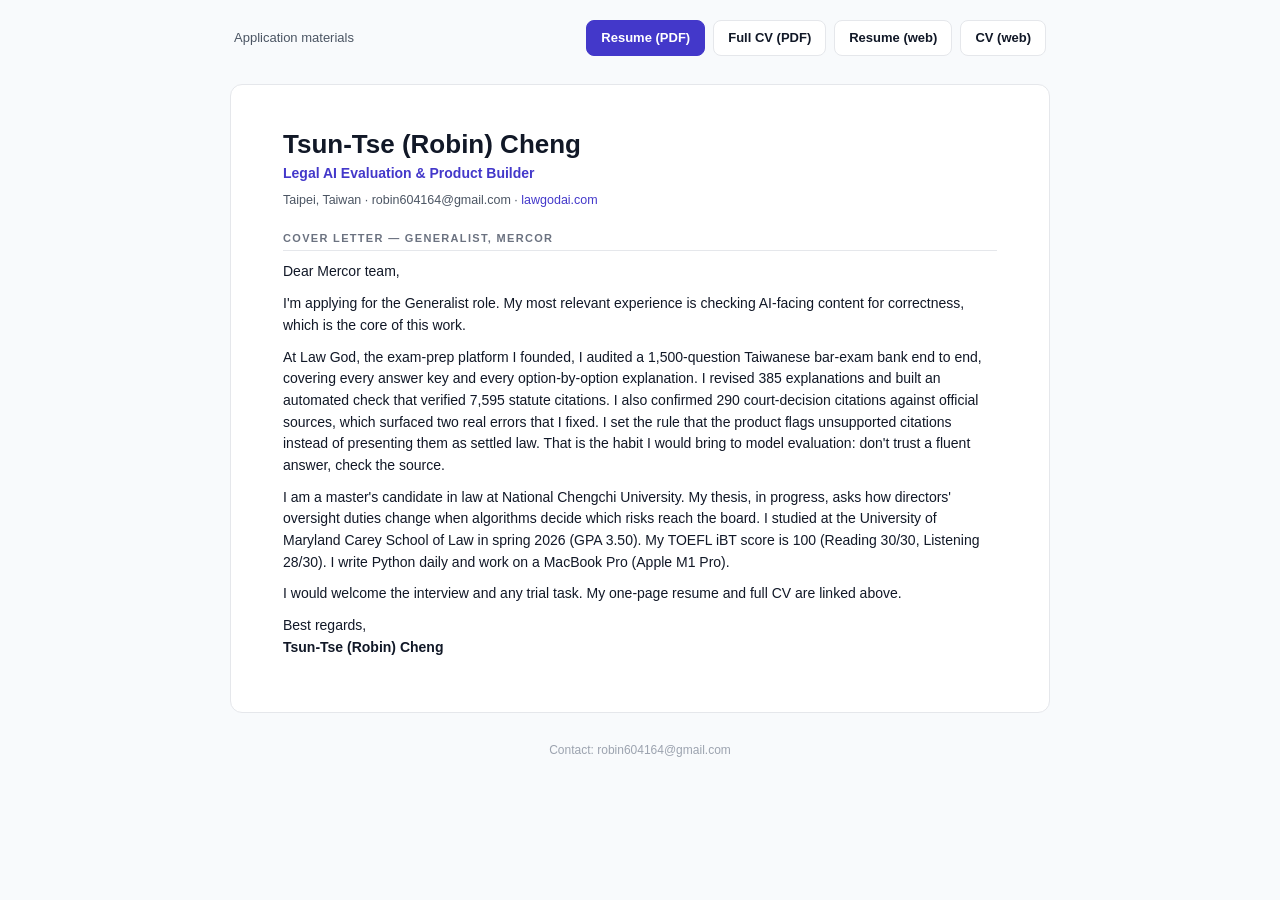
==== index.html @ 29363150 "Rebuild application site: single-source pages, verified content, regenerated PDFs" ====
<!DOCTYPE html>
<html lang="en">
<head>
<meta charset="UTF-8">
<meta name="viewport" content="width=device-width, initial-scale=1">
<meta name="robots" content="noindex">
<title>Tsun-Tse (Robin) Cheng — Cover Letter, Resume &amp; CV</title>
<meta name="description" content="Legal AI evaluation and product builder. Founder of Law God; NCCU law master's candidate; University of Maryland Carey Law exchange; TOEFL iBT 100.">
<meta property="og:title" content="Tsun-Tse (Robin) Cheng — Cover Letter, Resume &amp; CV">
<meta property="og:description" content="Legal AI evaluation and product builder. Founder of Law God; NCCU law master's candidate; UMD Carey Law exchange; TOEFL iBT 100.">
<link rel="stylesheet" href="style.css">
</head>
<body>
<div class="topbar"><span class="muted">Application materials</span>
  <nav><a class="btn primary" href="resume.pdf">Resume (PDF)</a><a class="btn" href="cv.pdf">Full CV (PDF)</a><a class="btn" href="resume.html">Resume (web)</a><a class="btn" href="cv.html">CV (web)</a></nav></div>
<div class="page letter">
  <h1>Tsun-Tse (Robin) Cheng</h1>
  <div class="role">Legal AI Evaluation &amp; Product Builder</div>
  <div class="contact">Taipei, Taiwan · robin604164@gmail.com · <a href="https://lawgodai.com">lawgodai.com</a></div>

  <h2>Cover letter — Generalist, Mercor</h2>
  <p>Dear Mercor team,</p>
  <p>I'm applying for the Generalist role. My most relevant experience is checking AI-facing content for correctness, which is the core of this work.</p>
  <p>At Law God, the exam-prep platform I founded, I audited a 1,500-question Taiwanese bar-exam bank end to end, covering every answer key and every option-by-option explanation. I revised 385 explanations and built an automated check that verified 7,595 statute citations. I also confirmed 290 court-decision citations against official sources, which surfaced two real errors that I fixed. I set the rule that the product flags unsupported citations instead of presenting them as settled law. That is the habit I would bring to model evaluation: don't trust a fluent answer, check the source.</p>
  <p>I am a master's candidate in law at National Chengchi University. My thesis, in progress, asks how directors' oversight duties change when algorithms decide which risks reach the board. I studied at the University of Maryland Carey School of Law in spring 2026 (GPA 3.50). My TOEFL iBT score is 100 (Reading 30/30, Listening 28/30). I write Python daily and work on a MacBook Pro (Apple M1 Pro).</p>
  <p>I would welcome the interview and any trial task. My one-page resume and full CV are linked above.</p>
  <p>Best regards,<br><strong>Tsun-Tse (Robin) Cheng</strong></p>
</div>
<footer>Contact: robin604164@gmail.com</footer>
</body>
</html>
---- style.css ----
:root { --ink:#111827; --muted:#4b5563; --accent:#4338ca; --line:#e5e7eb; --bg:#f8fafc; }
* { box-sizing:border-box; }
html { -webkit-text-size-adjust:100%; }
body { margin:0; background:var(--bg); color:var(--ink); font:14px/1.55 -apple-system,BlinkMacSystemFont,"Segoe UI","PingFang TC","Noto Sans TC",Helvetica,Arial,sans-serif; }
a { color:var(--accent); text-decoration:none; }
a:hover { text-decoration:underline; }
.page { max-width:820px; margin:28px auto; padding:44px 52px; background:#fff; border:1px solid var(--line); border-radius:12px; }
.topbar { max-width:820px; margin:20px auto 0; padding:0 4px; display:flex; flex-wrap:wrap; gap:8px; align-items:center; justify-content:space-between; font-size:13px; }
.topbar nav { display:flex; flex-wrap:wrap; gap:8px; }
.btn { display:inline-block; padding:7px 14px; border:1px solid var(--line); border-radius:8px; background:#fff; color:var(--ink); font-weight:600; font-size:13px; }
.btn.primary { background:var(--accent); border-color:var(--accent); color:#fff; }
.btn:hover { text-decoration:none; filter:brightness(.96); }
h1 { font-size:26px; line-height:1.2; margin:0; }
.role { margin:3px 0 6px; color:var(--accent); font-weight:600; }
.contact { color:var(--muted); font-size:12.5px; }
h2 { margin:20px 0 8px; padding-bottom:3px; border-bottom:1px solid var(--line); font-size:11px; letter-spacing:.12em; text-transform:uppercase; color:#6b7280; }
.row { display:flex; justify-content:space-between; gap:12px; font-weight:600; }
.row span:last-child { font-weight:400; color:var(--muted); white-space:nowrap; }
.sub { color:var(--accent); font-size:12.5px; }
.item { margin-bottom:10px; }
p { margin:4px 0; }
ul { margin:4px 0 0 18px; padding:0; }
li { margin:2px 0; }
.muted { color:var(--muted); }
.note { font-size:12px; color:var(--muted); }
.letter p { margin:10px 0; }
footer { max-width:820px; margin:0 auto 28px; text-align:center; font-size:12px; color:#9ca3af; }

/* One-page resume density */
.compact { font-size:10.5px; line-height:1.42; }
.compact .page { padding:0; border:0; }
.compact h1 { font-size:22px; }
.compact h2 { margin:11px 0 5px; }
.compact .item { margin-bottom:6px; }
.compact li { margin:1px 0; }

@page { size:Letter; margin:.5in; }
@media print {
  body { background:#fff; }
  .page { margin:0; padding:0; border:0; max-width:none; border-radius:0; }
  .topbar, footer, .noprint { display:none !important; }
  a { color:inherit; }
}
@media (max-width:600px) { .page { margin:12px; padding:24px 20px; } .row { flex-direction:column; gap:0; } }
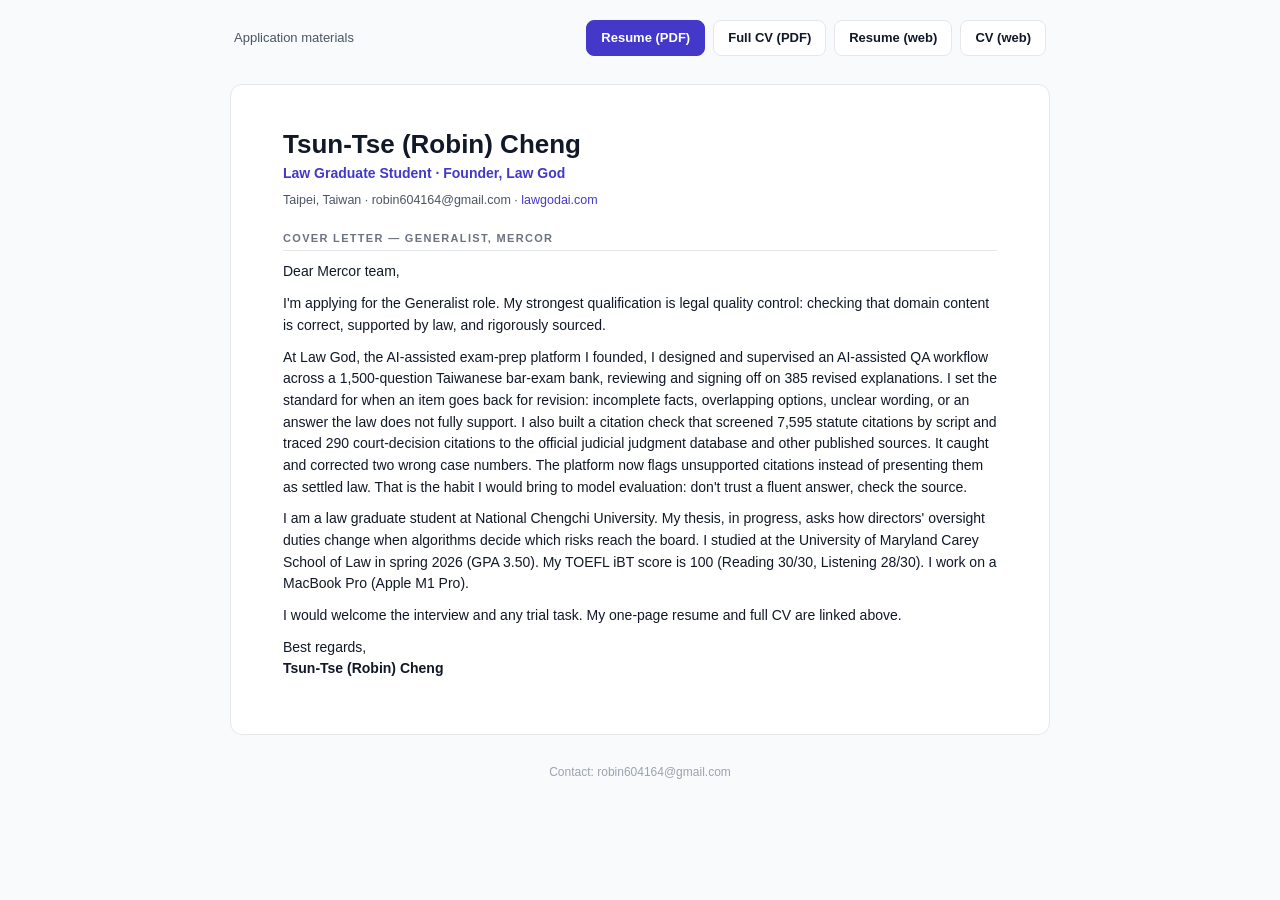
==== commit 1436be77: "fix: align resume, cv, and cover letter with legal-first role and supervised QA workflow" ====
--- a/index.html
+++ b/index.html
@@ -5,9 +5,9 @@
 <meta name="viewport" content="width=device-width, initial-scale=1">
 <meta name="robots" content="noindex">
 <title>Tsun-Tse (Robin) Cheng — Cover Letter, Resume &amp; CV</title>
-<meta name="description" content="Legal AI evaluation and product builder. Founder of Law God; NCCU law master's candidate; University of Maryland Carey Law exchange; TOEFL iBT 100.">
+<meta name="description" content="Law graduate student (NCCU) researching AI and corporate governance; founder of Law God; University of Maryland Carey Law exchange; TOEFL iBT 100.">
 <meta property="og:title" content="Tsun-Tse (Robin) Cheng — Cover Letter, Resume &amp; CV">
-<meta property="og:description" content="Legal AI evaluation and product builder. Founder of Law God; NCCU law master's candidate; UMD Carey Law exchange; TOEFL iBT 100.">
+<meta property="og:description" content="Law graduate student (NCCU) researching AI and corporate governance; founder of Law God; UMD Carey Law exchange; TOEFL iBT 100.">
 <link rel="stylesheet" href="style.css">
 </head>
 <body>
@@ -15,14 +15,14 @@
   <nav><a class="btn primary" href="resume.pdf">Resume (PDF)</a><a class="btn" href="cv.pdf">Full CV (PDF)</a><a class="btn" href="resume.html">Resume (web)</a><a class="btn" href="cv.html">CV (web)</a></nav></div>
 <div class="page letter">
   <h1>Tsun-Tse (Robin) Cheng</h1>
-  <div class="role">Legal AI Evaluation &amp; Product Builder</div>
+  <div class="role">Law Graduate Student · Founder, Law God</div>
   <div class="contact">Taipei, Taiwan · robin604164@gmail.com · <a href="https://lawgodai.com">lawgodai.com</a></div>
 
   <h2>Cover letter — Generalist, Mercor</h2>
   <p>Dear Mercor team,</p>
-  <p>I'm applying for the Generalist role. My most relevant experience is checking AI-facing content for correctness, which is the core of this work.</p>
-  <p>At Law God, the exam-prep platform I founded, I audited a 1,500-question Taiwanese bar-exam bank end to end, covering every answer key and every option-by-option explanation. I revised 385 explanations and built an automated check that verified 7,595 statute citations. I also confirmed 290 court-decision citations against official sources, which surfaced two real errors that I fixed. I set the rule that the product flags unsupported citations instead of presenting them as settled law. That is the habit I would bring to model evaluation: don't trust a fluent answer, check the source.</p>
-  <p>I am a master's candidate in law at National Chengchi University. My thesis, in progress, asks how directors' oversight duties change when algorithms decide which risks reach the board. I studied at the University of Maryland Carey School of Law in spring 2026 (GPA 3.50). My TOEFL iBT score is 100 (Reading 30/30, Listening 28/30). I write Python daily and work on a MacBook Pro (Apple M1 Pro).</p>
+  <p>I'm applying for the Generalist role. My strongest qualification is legal quality control: checking that domain content is correct, supported by law, and rigorously sourced.</p>
+  <p>At Law God, the AI-assisted exam-prep platform I founded, I designed and supervised an AI-assisted QA workflow across a 1,500-question Taiwanese bar-exam bank, reviewing and signing off on 385 revised explanations. I set the standard for when an item goes back for revision: incomplete facts, overlapping options, unclear wording, or an answer the law does not fully support. I also built a citation check that screened 7,595 statute citations by script and traced 290 court-decision citations to the official judicial judgment database and other published sources. It caught and corrected two wrong case numbers. The platform now flags unsupported citations instead of presenting them as settled law. That is the habit I would bring to model evaluation: don't trust a fluent answer, check the source.</p>
+  <p>I am a law graduate student at National Chengchi University. My thesis, in progress, asks how directors' oversight duties change when algorithms decide which risks reach the board. I studied at the University of Maryland Carey School of Law in spring 2026 (GPA 3.50). My TOEFL iBT score is 100 (Reading 30/30, Listening 28/30). I work on a MacBook Pro (Apple M1 Pro).</p>
   <p>I would welcome the interview and any trial task. My one-page resume and full CV are linked above.</p>
   <p>Best regards,<br><strong>Tsun-Tse (Robin) Cheng</strong></p>
 </div>
